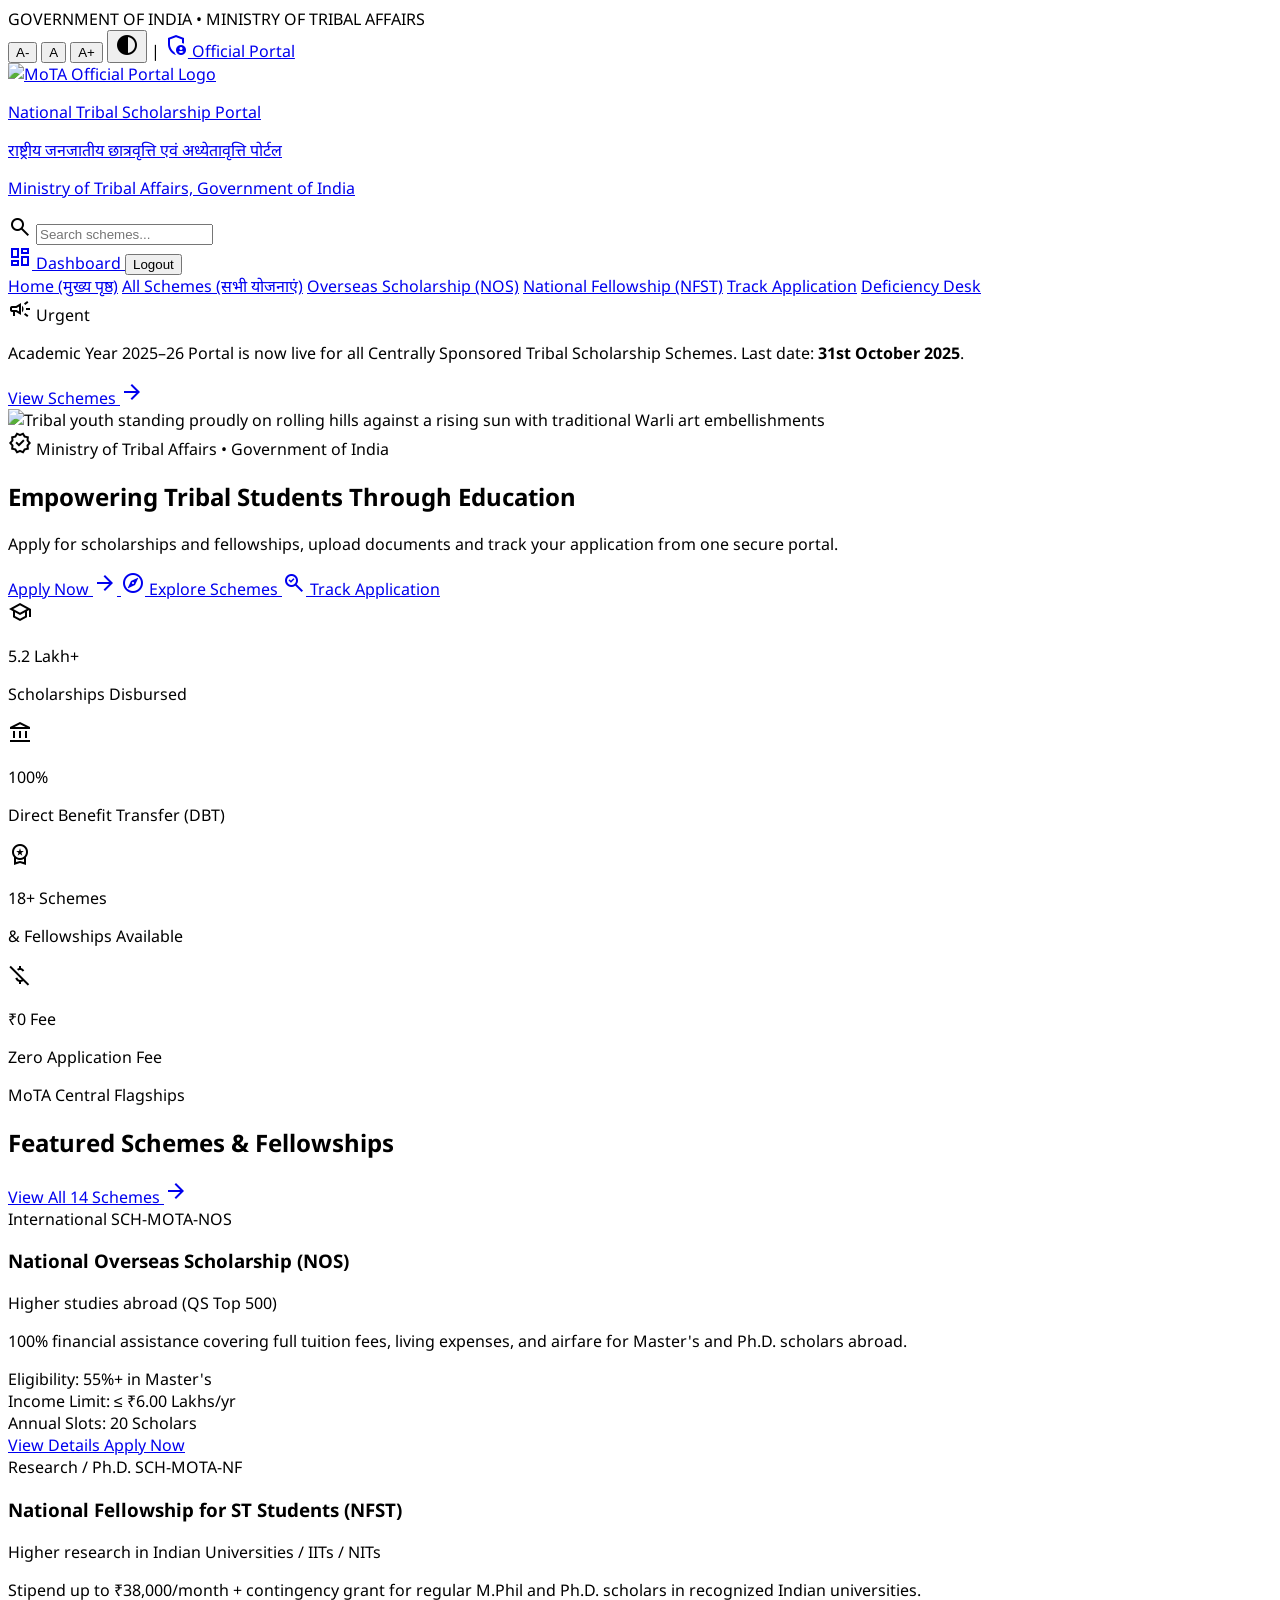
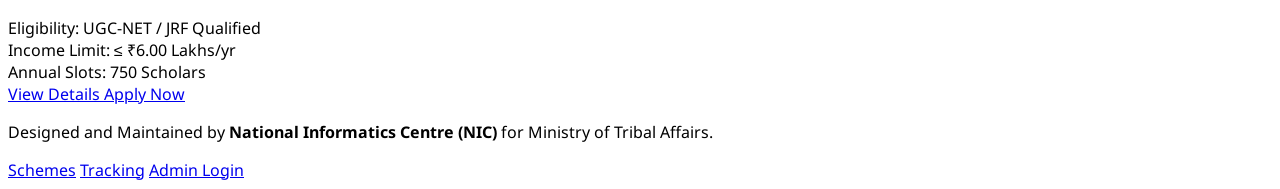
==== index.html @ 4121f092 "Initial commit: National Tribal Scholarship Portal (MoTA) with complete routing and workflows" ====
<!DOCTYPE html>
<html lang="en">
<head>
  <meta charset="utf-8"/>
  <meta content="width=device-width, initial-scale=1.0" name="viewport"/>
  <meta content="web_standard" name="shell-type"/>
  <title>National Tribal Scholarship Portal | Ministry of Tribal Affairs</title>
  <link href="https://fonts.googleapis.com/css2?family=Noto+Sans:wght@400;500;600;700&amp;display=swap" rel="stylesheet"/>
  <link href="https://fonts.googleapis.com/css2?family=Material+Symbols+Outlined:opsz,wght,FILL,GRAD@20..48,100..700,0..1,-50..200" rel="stylesheet"/>
  <link rel="stylesheet" href="styles.css"/>
  <script src="https://cdn.tailwindcss.com"></script>
  <script id="tailwind-config">
    tailwind.config = {
      darkMode: "class",
      theme: {
        extend: {
          colors: {
            "surface-container-lowest": "#ffffff",
            "secondary": "#a04100",
            "surface-tint": "#455e8d",
            "inverse-surface": "#2a303d",
            "on-tertiary-fixed-variant": "#00531b",
            "tertiary": "#001e05",
            "background": "#f9f9ff",
            "secondary-fixed": "#ffdbcb",
            "surface-dim": "#d4daea",
            "inverse-on-surface": "#ecf0ff",
            "outline-variant": "#c4c6d0",
            "outline": "#747780",
            "on-secondary-fixed-variant": "#7a3000",
            "secondary-fixed-dim": "#ffb692",
            "primary-fixed-dim": "#adc7fc",
            "error": "#ba1a1a",
            "on-primary-fixed-variant": "#2c4674",
            "surface-container-highest": "#dde2f3",
            "surface-container-high": "#e3e8f9",
            "on-primary-container": "#7c95c8",
            "primary": "#00183b",
            "on-error": "#ffffff",
            "on-tertiary-container": "#4ca758",
            "on-background": "#161c27",
            "error-container": "#ffdad6",
            "inverse-primary": "#adc7fc",
            "on-error-container": "#93000a",
            "on-surface": "#161c27",
            "tertiary-fixed": "#99f89e",
            "primary-container": "#0f2d59",
            "on-secondary-container": "#672800",
            "on-tertiary-fixed": "#002106",
            "on-secondary": "#ffffff",
            "surface-container": "#e8eeff",
            "secondary-container": "#fd8544",
            "surface-container-low": "#f1f3ff",
            "on-secondary-fixed": "#341000",
            "surface-variant": "#dde2f3",
            "surface": "#f9f9ff",
            "on-primary": "#ffffff",
            "tertiary-container": "#00360f",
            "tertiary-fixed-dim": "#7edb85",
            "on-surface-variant": "#44474f",
            "on-tertiary": "#ffffff",
            "on-primary-fixed": "#001b3f",
            "surface-bright": "#f9f9ff",
            "primary-fixed": "#d7e2ff"
          },
          borderRadius: { DEFAULT: "0.125rem", lg: "0.25rem", xl: "0.5rem", full: "0.75rem" },
          spacing: {
            "margin-mobile": "1rem", "space-lg": "1.5rem", "margin": "2rem",
            "gutter-mobile": "1rem", "space-xl": "2.5rem", "space-sm": "0.5rem",
            "space-md": "1rem", "space-xs": "0.25rem", "gutter": "1.5rem"
          },
          fontFamily: {
            "body-lg": ["Noto Sans"], "label-md": ["Noto Sans"],
            "title-md": ["Noto Sans"], "display-hero": ["Noto Sans"],
            "headline-md": ["Noto Sans"], "headline-lg": ["Noto Sans"],
            "label-lg": ["Noto Sans"], "label-sm": ["Noto Sans"],
            "body-md": ["Noto Sans"], "headline-sm": ["Noto Sans"]
          }
        }
      }
    };
  </script>
</head>
<body class="bg-surface font-body-md text-body-md text-on-surface antialiased">
  <div id="app"></div>

  <!-- Scripts in dependency order -->
  <script src="shared.js"></script>
  <script src="store.js"></script>
  <script src="router.js"></script>
  <script src="app.js"></script>
</body>
</html>
---- styles.css ----
/* National Tribal Scholarship Portal - Ministry of Tribal Affairs, Govt of India */
/* Custom Styles & Accessibility (GIGW 3.0 Compliance) */

@import url('https://fonts.googleapis.com/css2?family=Noto+Sans:ital,wght@0,300;0,400;0,500;0,600;0,700;0,800;1,400&family=Noto+Serif:wght@600;700&display=swap');

:root {
  --font-scale: 1;
}

html {
  font-size: calc(16px * var(--font-scale));
  scroll-behavior: smooth;
}

body {
  font-family: 'Noto Sans', -apple-system, BlinkMacSystemFont, "Segoe UI", Roboto, sans-serif;
  -webkit-font-smoothing: antialiased;
  -moz-osx-font-smoothing: grayscale;
}

/* Screen reader only utility */
.sr-only {
  position: absolute;
  width: 1px;
  height: 1px;
  padding: 0;
  margin: -1px;
  overflow: hidden;
  clip: rect(0, 0, 0, 0);
  white-space: nowrap;
  border-width: 0;
}

.focus\:not-sr-only:focus {
  position: fixed;
  width: auto;
  height: auto;
  padding: 0.5rem 1rem;
  margin: 0;
  overflow: visible;
  clip: auto;
  white-space: normal;
  z-index: 9999;
}

/* High Contrast Mode */
body.high-contrast {
  filter: contrast(125%);
  background-color: #000000 !important;
  color: #ffffff !important;
}

body.high-contrast header,
body.high-contrast footer,
body.high-contrast .bg-surface-container-lowest,
body.high-contrast .bg-surface-container-low,
body.high-contrast .bg-surface-container-high,
body.high-contrast .bg-surface-container-highest,
body.high-contrast .bg-surface-container,
body.high-contrast .bg-surface,
body.high-contrast .bg-surface-variant {
  background-color: #121212 !important;
  color: #ffff00 !important;
  border-color: #ffff00 !important;
}

body.high-contrast .text-primary,
body.high-contrast .text-secondary,
body.high-contrast .text-on-surface,
body.high-contrast .text-on-surface-variant {
  color: #ffffff !important;
}

body.high-contrast a,
body.high-contrast button {
  color: #ffff00 !important;
}

/* Tribal Warli Pattern Borders */
.tribal-pattern-border {
  background: repeating-linear-gradient(
    45deg,
    #a04100,
    #a04100 10px,
    #fd8544 10px,
    #fd8544 20px,
    #00183b 20px,
    #00183b 30px
  );
}

/* Stepper Connector Lines */
.stepper-progress-fill {
  transition: width 0.4s cubic-bezier(0.4, 0, 0.2, 1);
}

/* Custom Scrollbar for nice tables */
.custom-scrollbar::-webkit-scrollbar {
  height: 6px;
  width: 6px;
}
.custom-scrollbar::-webkit-scrollbar-track {
  background: #f1f3ff;
  border-radius: 4px;
}
.custom-scrollbar::-webkit-scrollbar-thumb {
  background: #c4c6d0;
  border-radius: 4px;
}
.custom-scrollbar::-webkit-scrollbar-thumb:hover {
  background: #747780;
}

/* Animation utilities */
@keyframes fadeIn {
  from { opacity: 0; transform: translateY(6px); }
  to { opacity: 1; transform: translateY(0); }
}

.animate-fade-in {
  animation: fadeIn 0.25s ease-out forwards;
}

/* Print Stylesheet for Pre-Submission & Acknowledgment Receipts */
@media print {
  header, footer, nav, .no-print, button, .sticky {
    display: none !important;
  }
  body {
    background: #ffffff !important;
    color: #000000 !important;
    font-size: 12pt !important;
  }
  .print-only {
    display: block !important;
  }
  .shadow-md, .shadow-lg, .shadow-xl, .shadow-sm {
    box-shadow: none !important;
  }
  .bg-surface-container-lowest, .bg-surface-container-low, .bg-surface {
    background-color: transparent !important;
  }
}
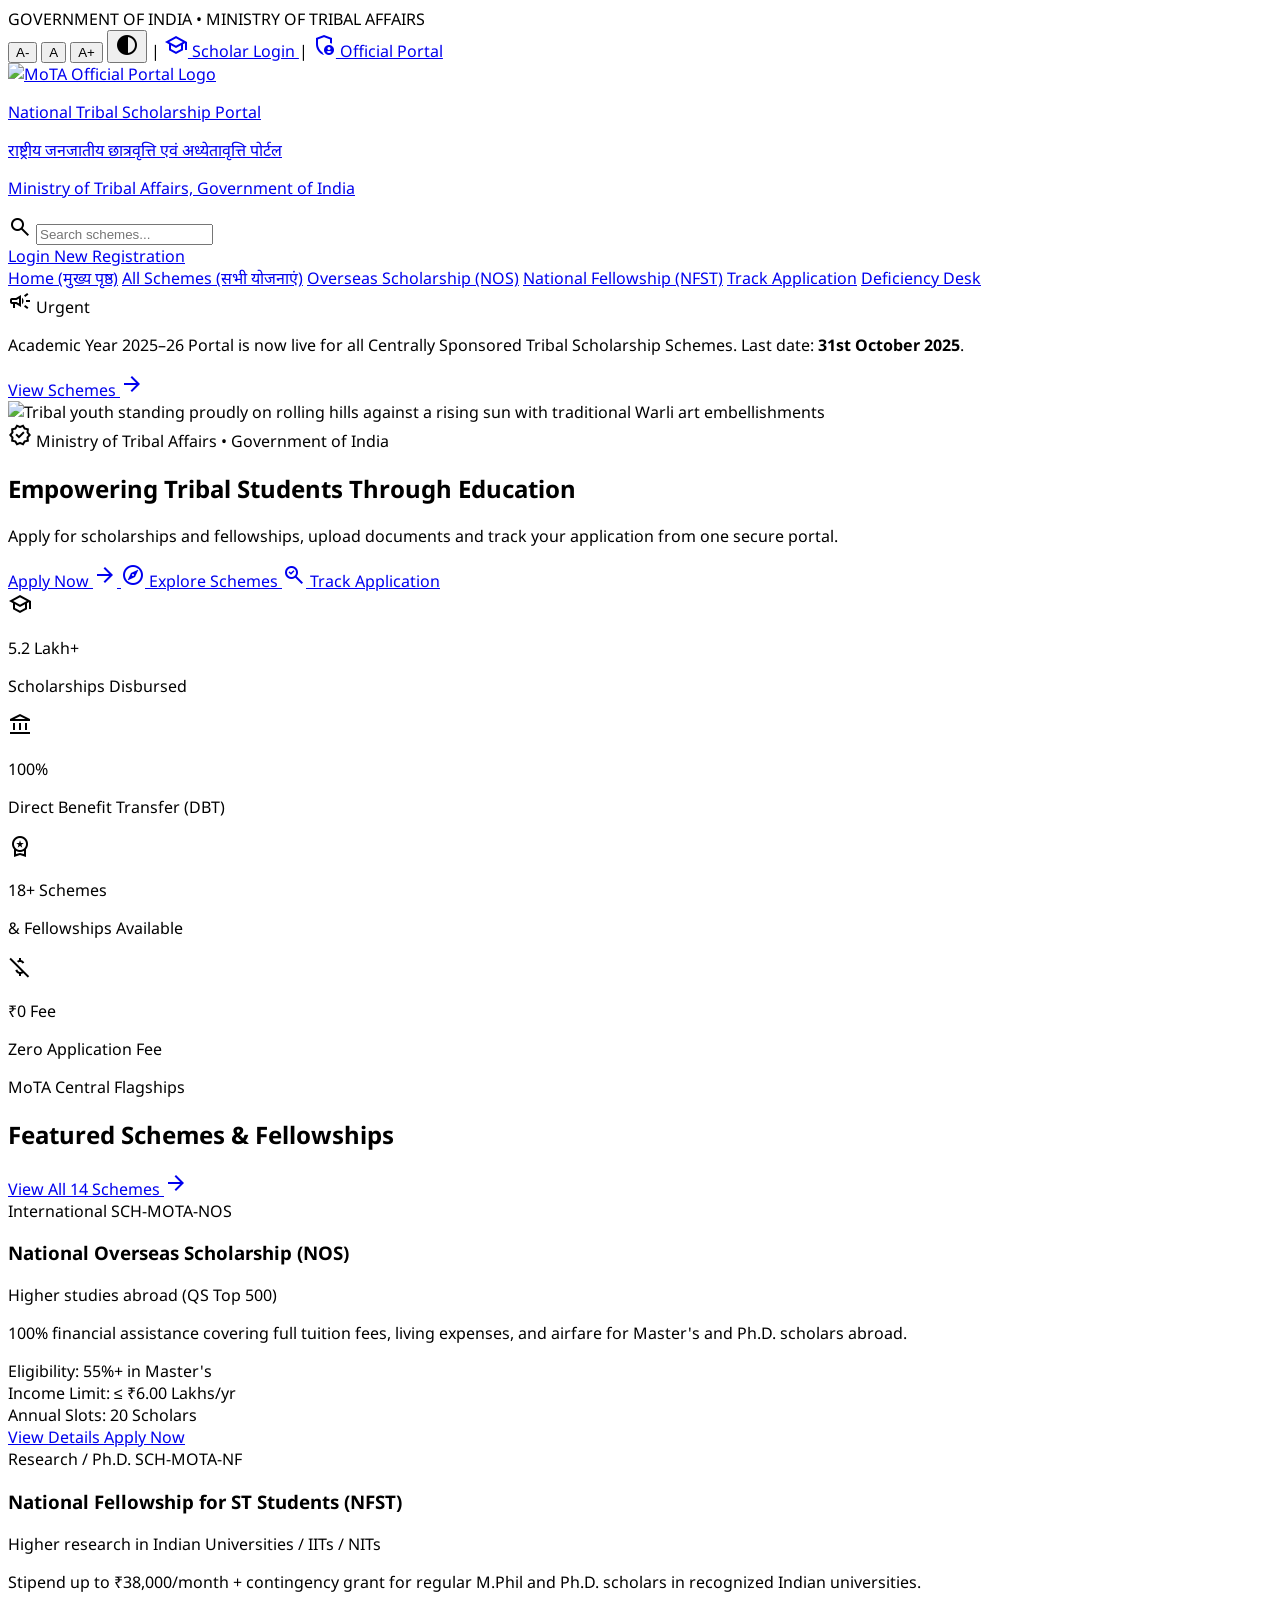
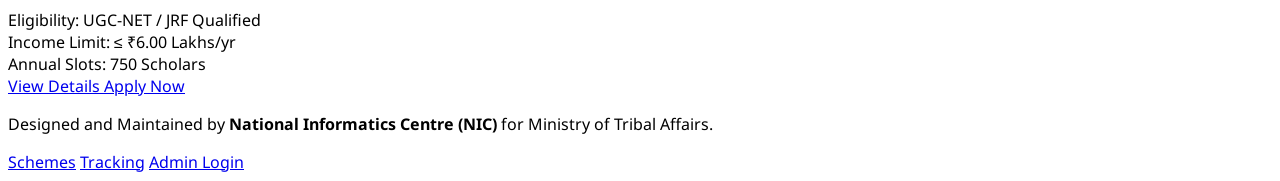
==== commit b3abbc3c: "Connect applicant login and registration to Supabase Auth with loading/error states" ====
--- a/index.html
+++ b/index.html
@@ -85,8 +85,10 @@
   <div id="app"></div>
 
   <!-- Scripts in dependency order -->
+  <script src="https://cdn.jsdelivr.net/npm/@supabase/supabase-js@2"></script>
   <script src="shared.js"></script>
   <script src="store.js"></script>
+  <script src="supabase.js"></script>
   <script src="router.js"></script>
   <script src="app.js"></script>
 </body>
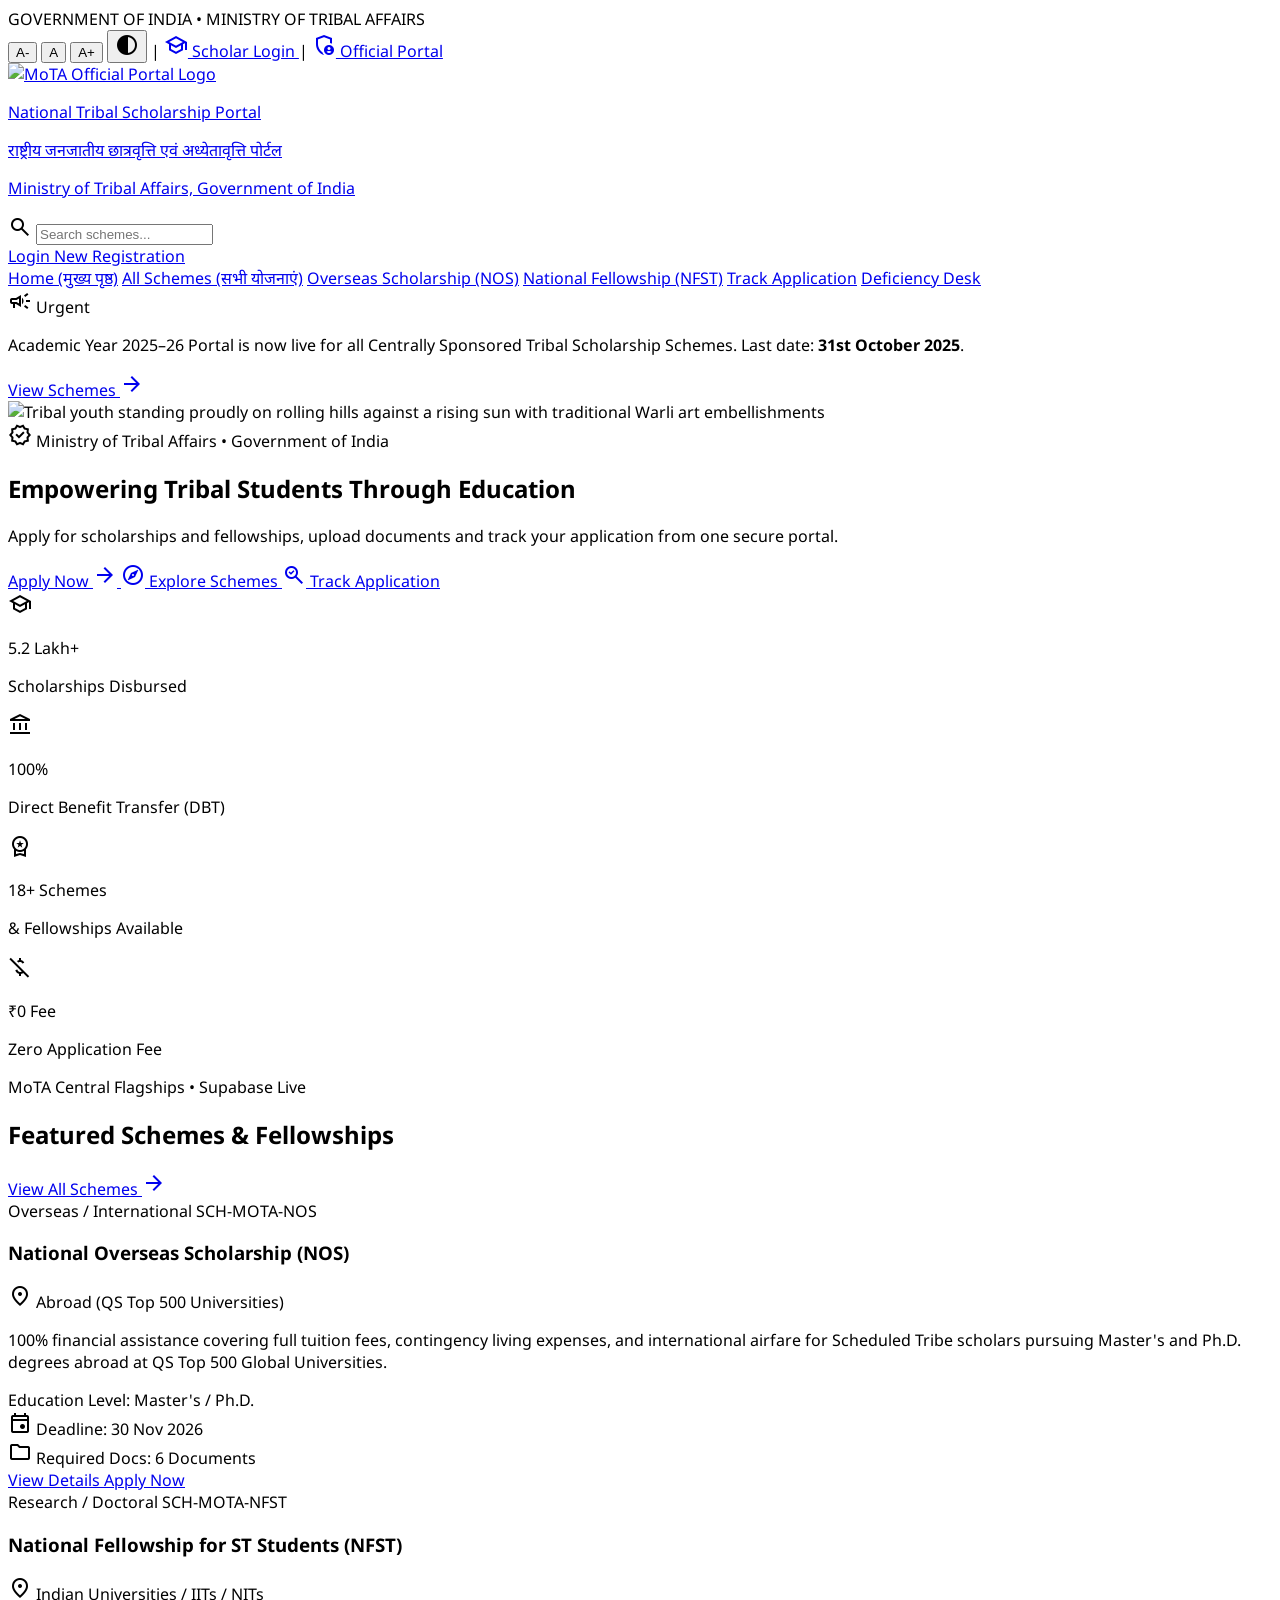
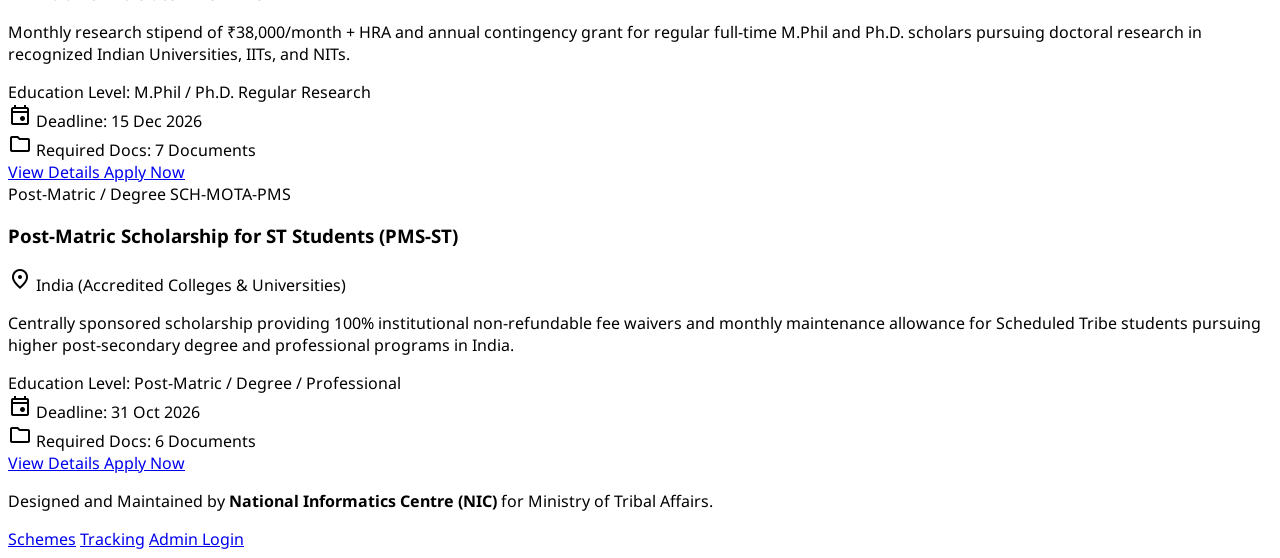
==== commit 22ad4812: "feat(supabase): configure .env, runtime env.js, session persistence, and RLS recursion fixes" ====
--- a/index.html
+++ b/index.html
@@ -88,6 +88,7 @@
   <script src="https://cdn.jsdelivr.net/npm/@supabase/supabase-js@2"></script>
   <script src="shared.js"></script>
   <script src="store.js"></script>
+  <script src="env.js"></script>
   <script src="supabase.js"></script>
   <script src="router.js"></script>
   <script src="app.js"></script>
